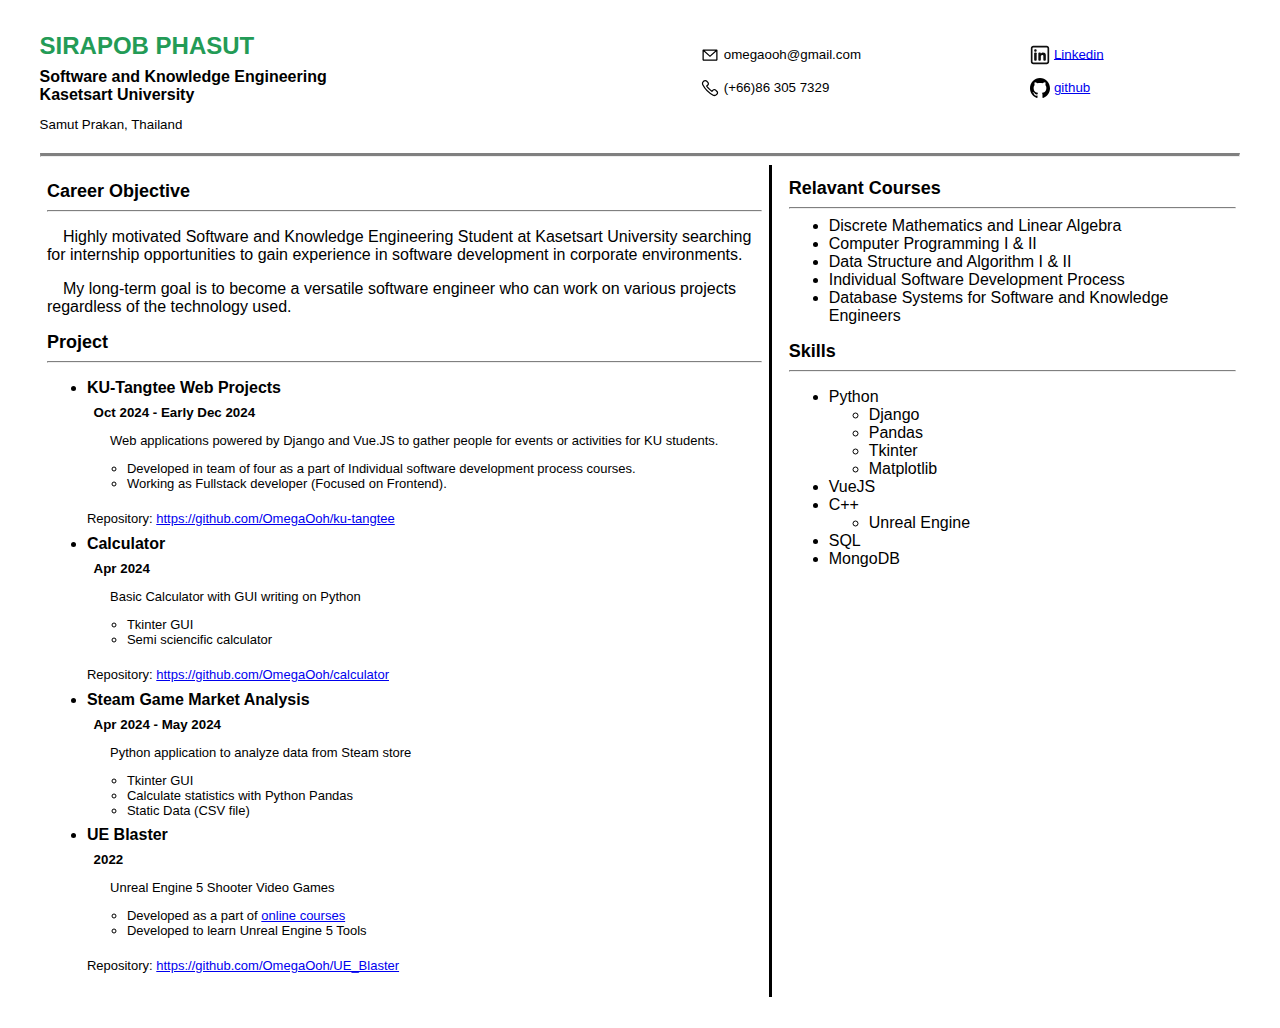
==== index.html @ ba355285 "Change of words, Specify Programming Language Framework" ====
<!DOCTYPE html>
<link rel="stylesheet" href="style.css">
<div class="frame">
    <div class="grid-2c">
        <div class="grid-content">
            <h1 class="name">SIRAPOB PHASUT</h1>
            <h2 class="det">Software and Knowledge Engineering <br> Kasetsart University</h2>
            <p class="contact">Samut Prakan, Thailand</p>
        </div>
        <div class="grid-2c">
            <div>
                <p class="contact">
                    <img src="email.svg" style="vertical-align:middle">
                    <span>omegaooh@gmail.com</span>
                </p>
                <p class="contact">
                    <img src="tel.svg" style="vertical-align:middle">
                    <span>(+66)86 305 7329</span>
                </p>
            </div>
            <div>
                <p class="contact">
                    <img src="linkedin.svg" style="vertical-align:middle">
                    <a href="https://www.linkedin.com/in/sirapob-phasut-ba5649323/">Linkedin</a>
                </p>
                <p class="contact">
                    <img src="github.svg" style="vertical-align:middle">
                    <a href="https://github.com/OmegaOoh/">github</a>
                </p>
            </div>
            
        </div>
    </div>
    
    <hr class="solid">
    <div class="grid-2ca">
        <div class="grid-al">
            <div>
                <h2 style="margin-bottom: 1%">Career Objective</h2>
                <hr class="solid_l">
                <p> &emsp;Highly motivated Software and Knowledge Engineering Student at Kasetsart University
                    searching for internship opportunities to gain experience in software development in corporate environments.
                </p>
                &emsp;My long-term goal is to become a versatile software engineer who can work on various projects regardless of the technology used.
                <p>

                </p>
            </div>
            <div>
                <h2 style="margin-bottom: 1%">Project</h2>
                <hr class="solid_l">
                <ul>
                    <li>
                        <h3>KU-Tangtee Web Projects</h3>
                        <p class="time-range">Oct 2024 - Early Dec 2024</p>
                        <p class="pr-detail" class="pr-detail">&emsp; Web applications powered by Django and Vue.JS to gather people for events or activities for KU students.</p>
                        <ul class="pr-detail">
                            <li>Developed in team of four as a part of Individual software development process courses.</li>
                            <li>Working as Fullstack developer (Focused on Frontend).</li>
                        </ul>
                        <br>
                        <span class="pr-detail">Repository:
                            <a href="https://github.com/OmegaOoh/ku-tangtee">
                                https://github.com/OmegaOoh/ku-tangtee
                            </a>
                        </span>
                    </li>
                    <li>
                        <h3>Calculator</h3>
                        <p class="time-range">Apr 2024</p>
                        <p class="pr-detail">&emsp; Basic Calculator with GUI writing on Python</p>
                        <ul class="pr-detail">
                            <li>Tkinter GUI</li>
                            <li>Semi sciencific calculator</li>
                        </ul>
                        <br>
                        <span class="pr-detail">Repository:
                            <a href="https://github.com/OmegaOoh/calculator">
                                https://github.com/OmegaOoh/calculator
                            </a>
                        </span>
                    </li>
                    <li>
                        <h3>Steam Game Market Analysis</h3>
                        <p class="time-range">Apr 2024 - May 2024</p>
                        <p class="pr-detail">&emsp; Python application to analyze data from Steam store</p>
                        <ul class="pr-detail">
                            <li>Tkinter GUI</li>
                            <li>Calculate statistics with Python Pandas</li>
                            <li>Static Data (CSV file)</li>
                        </ul>
                    </li>
                    <li>
                        <h3>UE Blaster</h3>
                        <p class="time-range">2022</p>
                        <p class="pr-detail">&emsp; Unreal Engine 5 Shooter Video Games</p>
                        <ul class="pr-detail">
                            <li>Developed as a part of <a href="https://www.udemy.com/course/unreal-engine-5-cpp-multiplayer-shooter/">online courses</a></li>
                            <li>Developed to learn Unreal Engine 5 Tools</li>
                        </ul>
                        <br>
                        <span class="pr-detail">Repository:
                            <a href="https://github.com/OmegaOoh/UE_Blaster">
                                https://github.com/OmegaOoh/UE_Blaster
                            </a>
                        </span>
                    </li>

                </ul>
            </div>
            
        </div>
        <div class="grid-ar">
            <div>
                <h2 style="margin-bottom: 0px">Relavant Courses</h2>
                <hr class="solid_l">
                <ul style="margin-top:0px">
                    <li>Discrete Mathematics and Linear Algebra</li>
                    <li>Computer Programming I & II</li>
                    <li>Data Structure and Algorithm I & II</li>
                    <li>Individual Software Development Process</li>
                    <li>Database Systems for Software and Knowledge Engineers</li>
                </ul>
            </div>
            <div>
                <h2>Skills</h2>
                <hr class="solid_l">
                <ul>
                    <li>Python</li>
                    <ul>
                        <li>Django</li>
                        <li>Pandas</li>
                        <li>Tkinter</li>
                        <li>Matplotlib</li>
                    </ul>
                    <li>VueJS</li>
                    <li>C++</li>
                    <ul>
                        <li>Unreal Engine</li>
                    </ul>
                    <li>SQL</li>
                    <li>MongoDB</li>
                </ul>
            </div>
        </div>
    </div>
    
</div>
---- style.css ----
div.frame {
    margin: 2.5%;
    font-family: Helvetica;
}

div.grid-2c {
    display: grid;
    column-gap: 5%;
    grid-template-columns: 50% 50%;
    align-items: start;
}

div.grid-2ca {
    display: grid;
    column-gap: 1%;
    grid-template-areas: 'left left right right';
    align-items: start;
    
}

.grid-al {
    padding: 1%;
    grid-area:left;
    border-right: 3px solid
}
.grid-ar {
    padding: 1%;
    grid-area:right;
}

h1.name {
    text-align: left;
    color: rgba(35, 155, 86);
    font-size:x-large;
    margin: 0px;
}

h2.det {
    text-align: left;
    font-size: medium;
    margin-top: 0.5rem;
}
h2 {
    text-align: left;
    font-size:large;
    margin-top: 0.5rem;
    margin-bottom: 0.5rem;
}

h3 {
    font-size: medium;
    margin-top: 0.5rem;
    margin-bottom: 0.5rem;
}

.time-range {
    font-size:smaller;
    font-weight: bold;
    margin-top: 0.25rem;
    margin-bottom: 0.05rem;
    padding-left: 0.5em;
}

.pr-detail {
    font-size: small;
}

p.pr-detail {
    margin-left: 0.5em
}

.contact {
    font-size:smaller
}

hr.solid {
    border-top: 3px solid;
}
hr.solid_l {
    border-top: 1px solid;
}
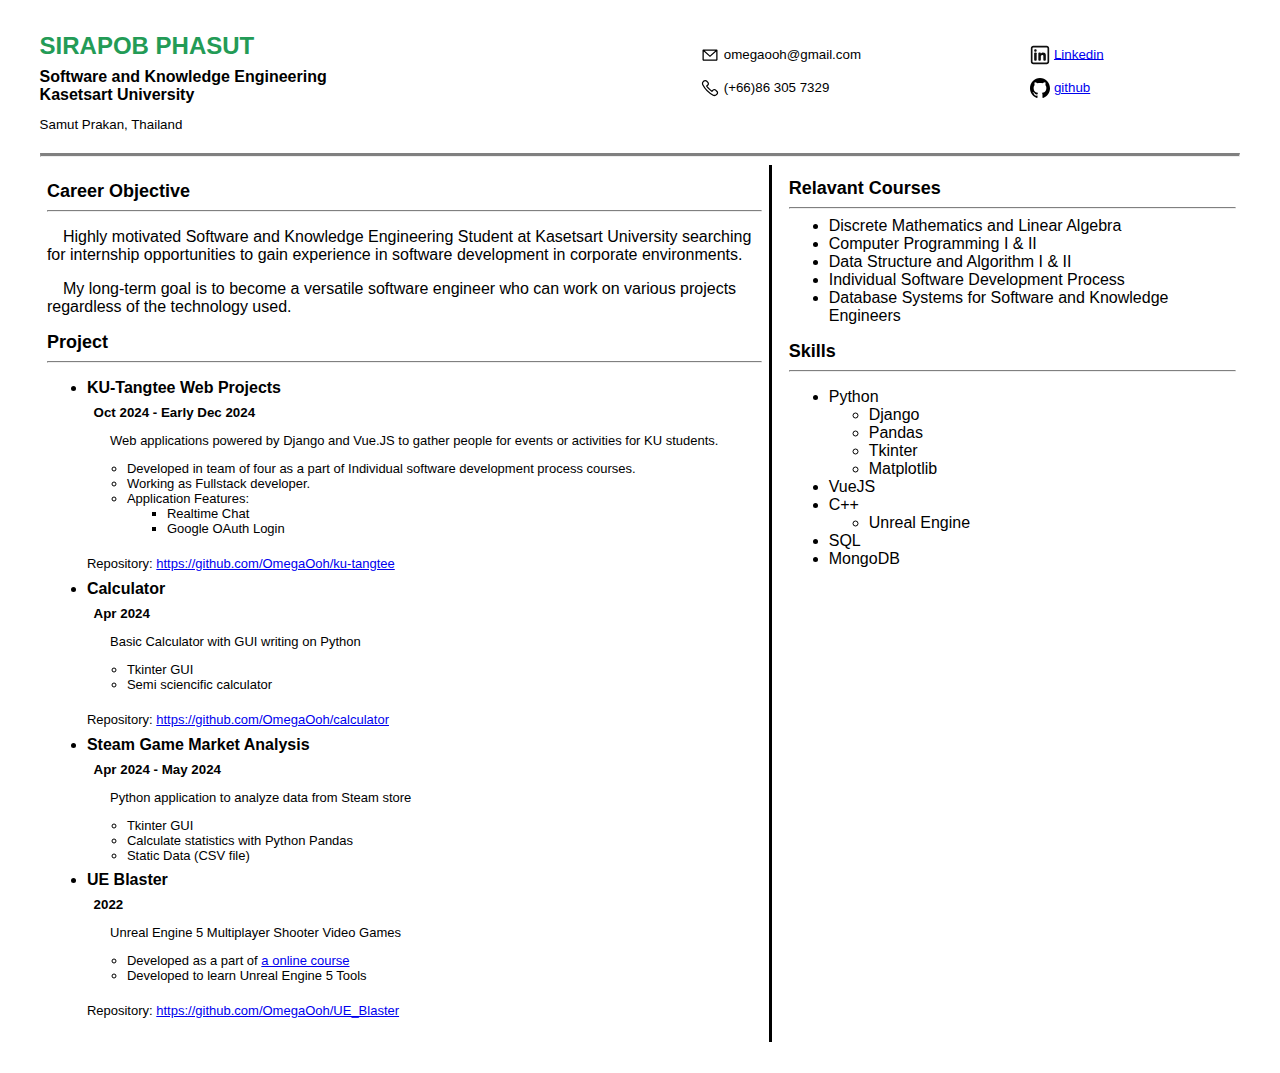
==== commit 30b8954e: "Add little bit of detail to projects" ====
--- a/index.html
+++ b/index.html
@@ -56,7 +56,12 @@
                         <p class="pr-detail" class="pr-detail">&emsp; Web applications powered by Django and Vue.JS to gather people for events or activities for KU students.</p>
                         <ul class="pr-detail">
                             <li>Developed in team of four as a part of Individual software development process courses.</li>
-                            <li>Working as Fullstack developer (Focused on Frontend).</li>
+                            <li>Working as Fullstack developer.</li>
+                            <li>Application Features:</li>
+                            <ul>
+                                <li>Realtime Chat</li>
+                                <li>Google OAuth Login</li>
+                            </ul>
                         </ul>
                         <br>
                         <span class="pr-detail">Repository:
@@ -93,10 +98,11 @@
                     <li>
                         <h3>UE Blaster</h3>
                         <p class="time-range">2022</p>
-                        <p class="pr-detail">&emsp; Unreal Engine 5 Shooter Video Games</p>
+                        <p class="pr-detail">&emsp; Unreal Engine 5 Multiplayer Shooter Video Games</p>
                         <ul class="pr-detail">
-                            <li>Developed as a part of <a href="https://www.udemy.com/course/unreal-engine-5-cpp-multiplayer-shooter/">online courses</a></li>
+                            <li>Developed as a part of <a href="https://www.udemy.com/course/unreal-engine-5-cpp-multiplayer-shooter/">a online course</a></li>
                             <li>Developed to learn Unreal Engine 5 Tools</li>
+                            
                         </ul>
                         <br>
                         <span class="pr-detail">Repository:
@@ -127,17 +133,17 @@
                 <hr class="solid_l">
                 <ul>
                     <li>Python</li>
-                    <ul>
-                        <li>Django</li>
-                        <li>Pandas</li>
-                        <li>Tkinter</li>
-                        <li>Matplotlib</li>
-                    </ul>
+                        <ul>
+                            <li>Django</li>
+                            <li>Pandas</li>
+                            <li>Tkinter</li>
+                            <li>Matplotlib</li>
+                        </ul>
                     <li>VueJS</li>
                     <li>C++</li>
-                    <ul>
-                        <li>Unreal Engine</li>
-                    </ul>
+                        <ul>
+                            <li>Unreal Engine</li>
+                        </ul>
                     <li>SQL</li>
                     <li>MongoDB</li>
                 </ul>
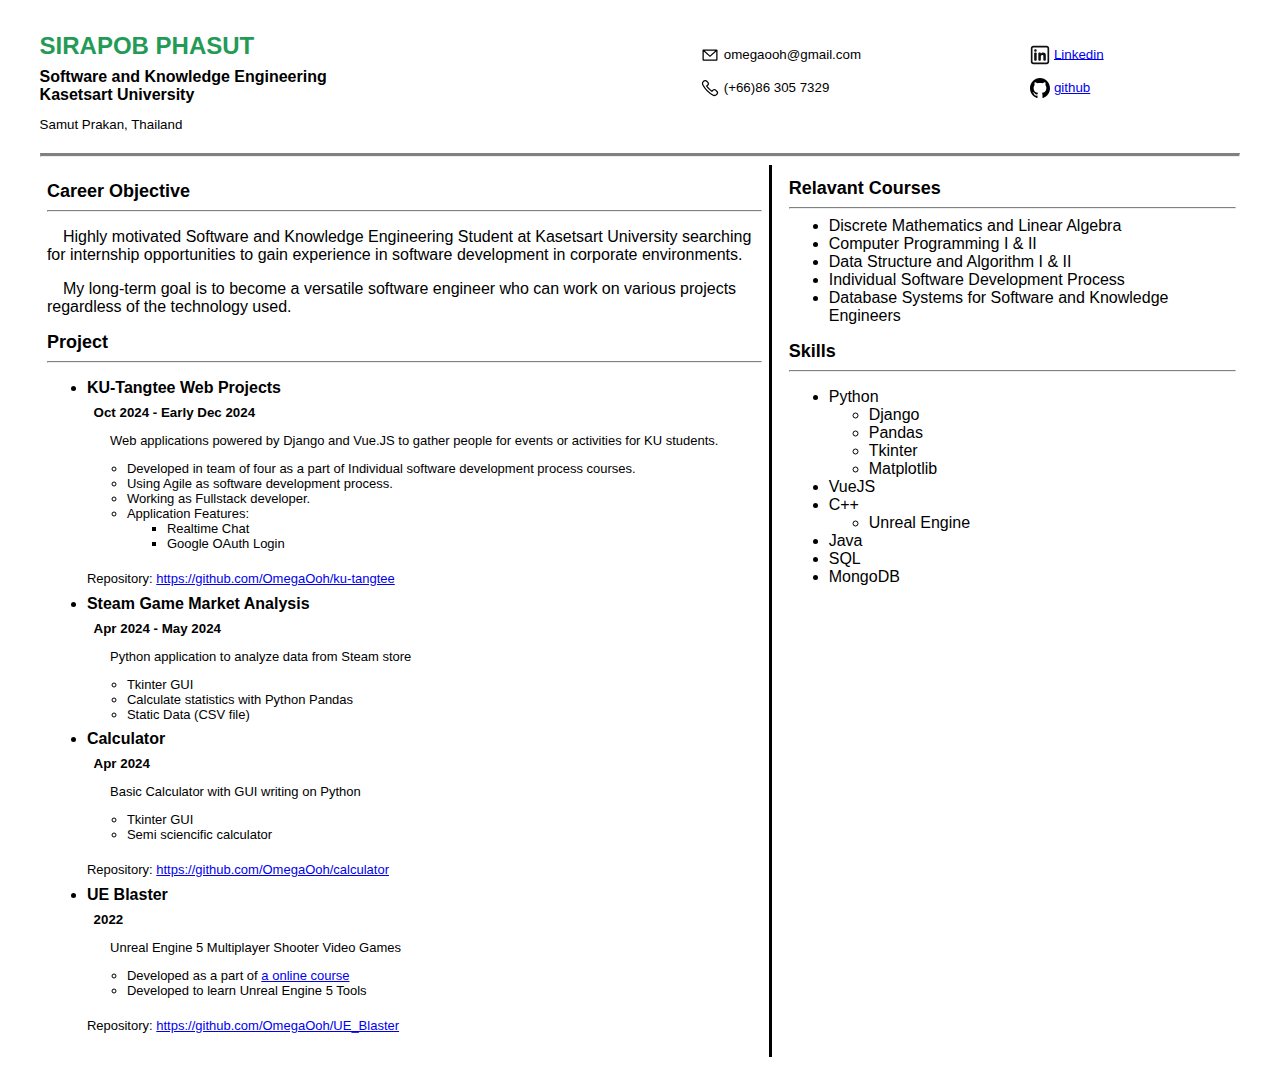
==== commit 4914c154: "add small detail to project" ====
--- a/index.html
+++ b/index.html
@@ -56,6 +56,7 @@
                         <p class="pr-detail" class="pr-detail">&emsp; Web applications powered by Django and Vue.JS to gather people for events or activities for KU students.</p>
                         <ul class="pr-detail">
                             <li>Developed in team of four as a part of Individual software development process courses.</li>
+                            <li>Using Agile as software development process. </li>
                             <li>Working as Fullstack developer.</li>
                             <li>Application Features:</li>
                             <ul>
@@ -71,6 +72,16 @@
                         </span>
                     </li>
                     <li>
+                        <h3>Steam Game Market Analysis</h3>
+                        <p class="time-range">Apr 2024 - May 2024</p>
+                        <p class="pr-detail">&emsp; Python application to analyze data from Steam store</p>
+                        <ul class="pr-detail">
+                            <li>Tkinter GUI</li>
+                            <li>Calculate statistics with Python Pandas</li>
+                            <li>Static Data (CSV file)</li>
+                        </ul>
+                    </li>
+                    <li>
                         <h3>Calculator</h3>
                         <p class="time-range">Apr 2024</p>
                         <p class="pr-detail">&emsp; Basic Calculator with GUI writing on Python</p>
@@ -84,16 +95,6 @@
                                 https://github.com/OmegaOoh/calculator
                             </a>
                         </span>
-                    </li>
-                    <li>
-                        <h3>Steam Game Market Analysis</h3>
-                        <p class="time-range">Apr 2024 - May 2024</p>
-                        <p class="pr-detail">&emsp; Python application to analyze data from Steam store</p>
-                        <ul class="pr-detail">
-                            <li>Tkinter GUI</li>
-                            <li>Calculate statistics with Python Pandas</li>
-                            <li>Static Data (CSV file)</li>
-                        </ul>
                     </li>
                     <li>
                         <h3>UE Blaster</h3>
@@ -144,6 +145,7 @@
                         <ul>
                             <li>Unreal Engine</li>
                         </ul>
+                    <li>Java</li>
                     <li>SQL</li>
                     <li>MongoDB</li>
                 </ul>
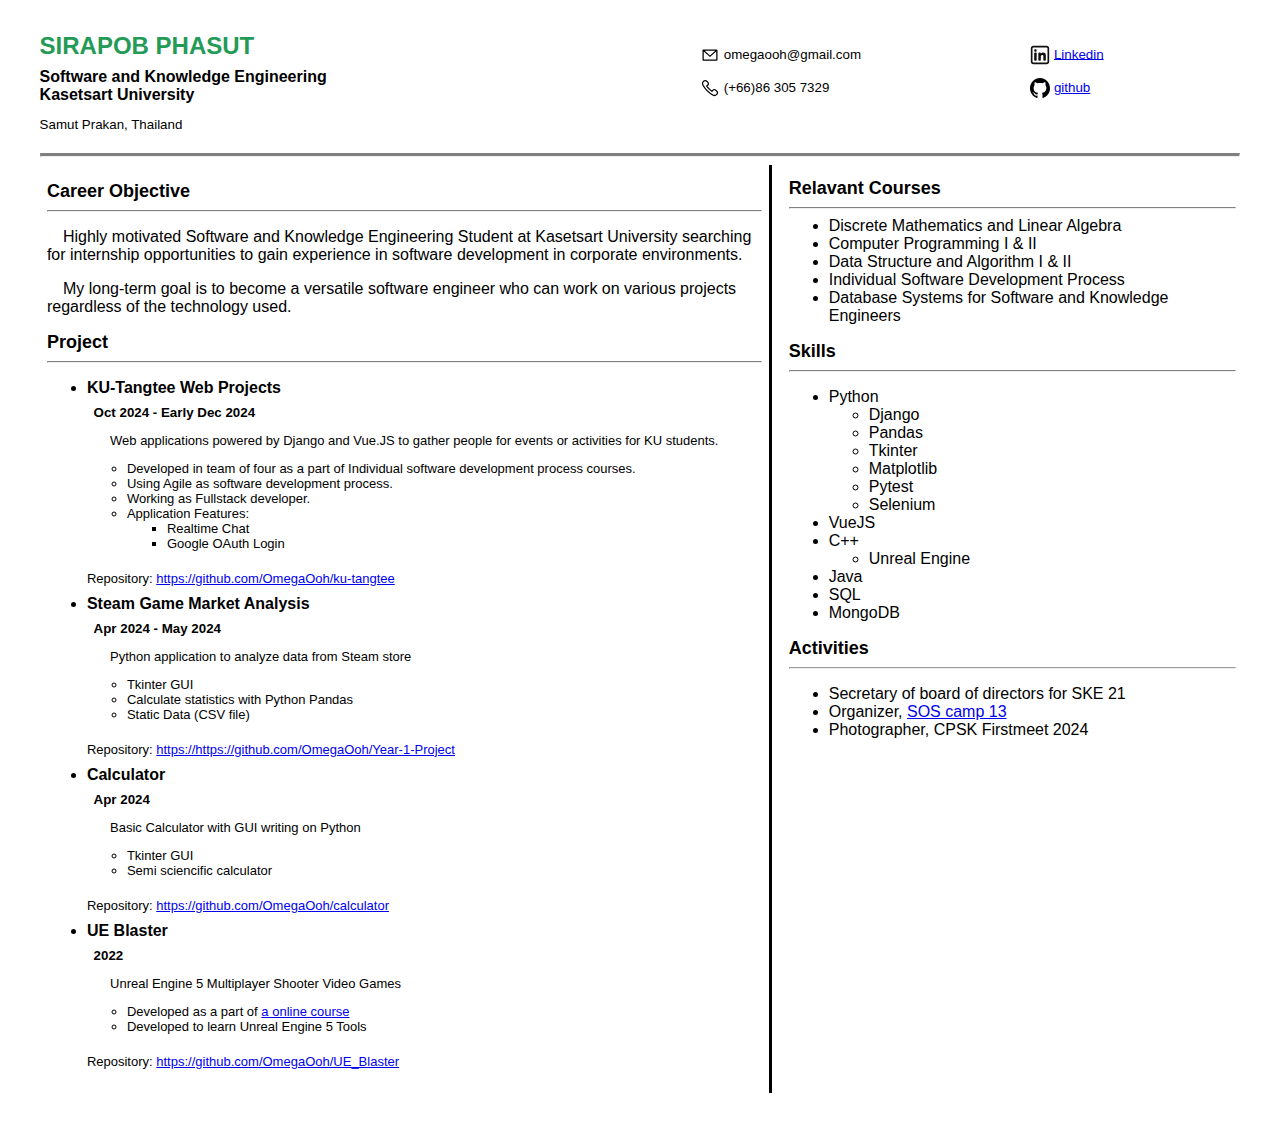
==== commit 699f8379: "Add activities section" ====
--- a/index.html
+++ b/index.html
@@ -80,6 +80,12 @@
                             <li>Calculate statistics with Python Pandas</li>
                             <li>Static Data (CSV file)</li>
                         </ul>
+                        <br>
+                        <span class="pr-detail">Repository:
+                            <a href="https://https://github.com/OmegaOoh/Year-1-Project">
+                                https://https://github.com/OmegaOoh/Year-1-Project
+                            </a>
+                        </span>
                     </li>
                     <li>
                         <h3>Calculator</h3>
@@ -139,6 +145,8 @@
                             <li>Pandas</li>
                             <li>Tkinter</li>
                             <li>Matplotlib</li>
+                            <li>Pytest</li>
+                            <li>Selenium</li>
                         </ul>
                     <li>VueJS</li>
                     <li>C++</li>
@@ -148,6 +156,16 @@
                     <li>Java</li>
                     <li>SQL</li>
                     <li>MongoDB</li>
+                    
+                </ul>
+            </div>
+            <div>
+                <h2>Activities</h2>
+                <hr class=""solid_l>
+                <ul>
+                    <li>Secretary of board of directors for SKE 21</li>
+                    <li>Organizer, <a href="https://www.instagram.com/sos_camp13/">SOS camp 13</a></li>
+                    <li>Photographer, CPSK Firstmeet 2024</li>
                 </ul>
             </div>
         </div>
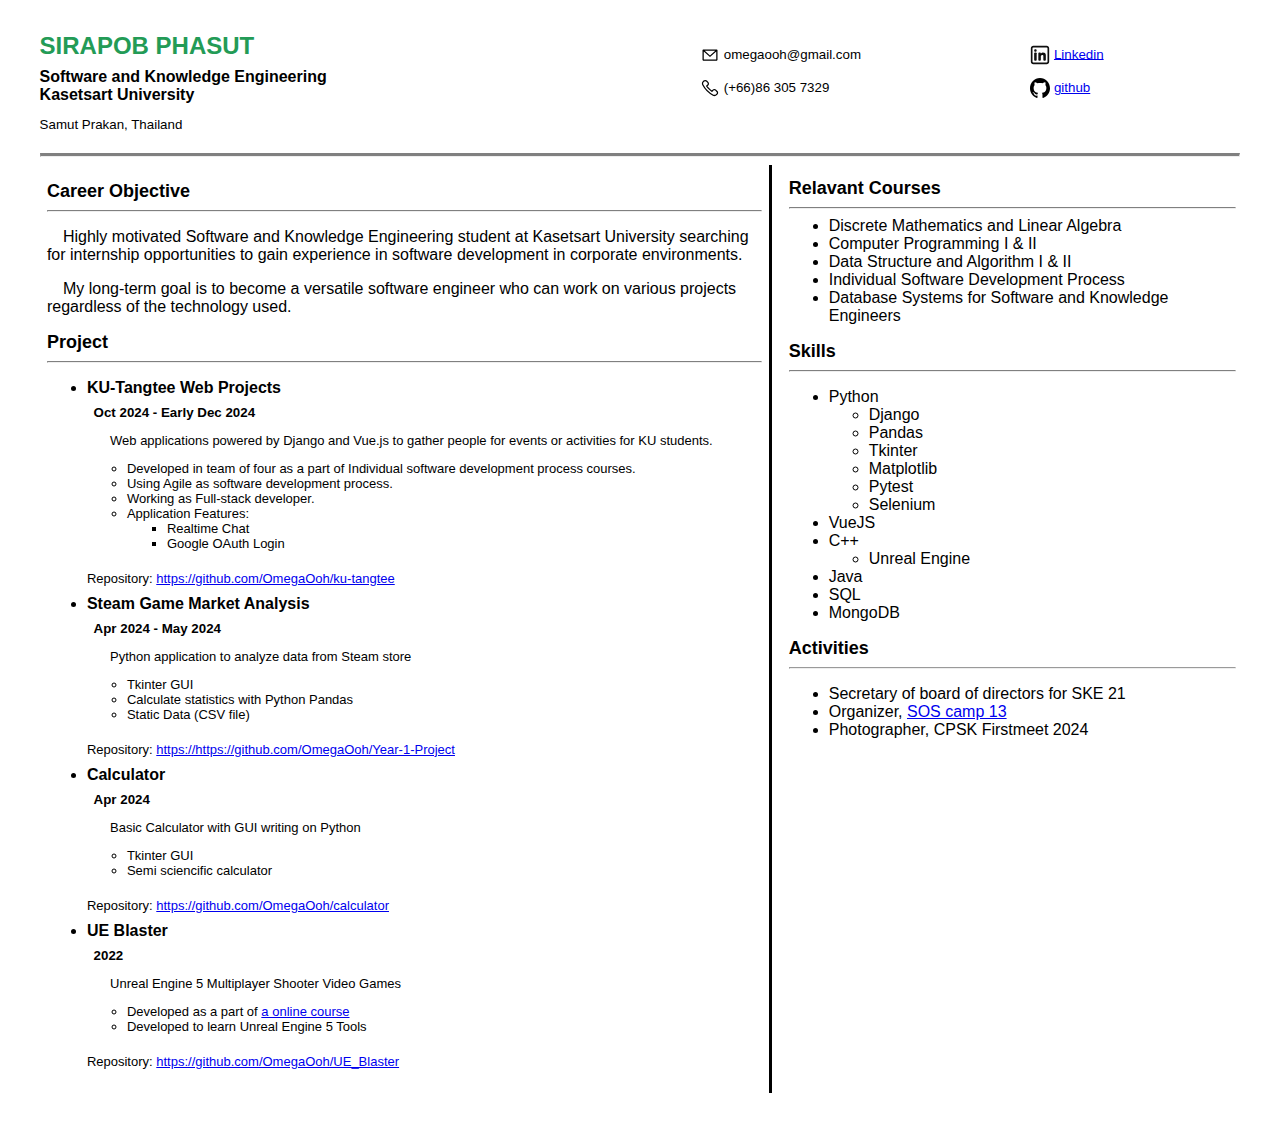
==== commit d3d3f838: "fix typo" ====
--- a/index.html
+++ b/index.html
@@ -38,7 +38,7 @@
             <div>
                 <h2 style="margin-bottom: 1%">Career Objective</h2>
                 <hr class="solid_l">
-                <p> &emsp;Highly motivated Software and Knowledge Engineering Student at Kasetsart University
+                <p> &emsp;Highly motivated Software and Knowledge Engineering student at Kasetsart University
                     searching for internship opportunities to gain experience in software development in corporate environments.
                 </p>
                 &emsp;My long-term goal is to become a versatile software engineer who can work on various projects regardless of the technology used.
@@ -53,11 +53,11 @@
                     <li>
                         <h3>KU-Tangtee Web Projects</h3>
                         <p class="time-range">Oct 2024 - Early Dec 2024</p>
-                        <p class="pr-detail" class="pr-detail">&emsp; Web applications powered by Django and Vue.JS to gather people for events or activities for KU students.</p>
+                        <p class="pr-detail" class="pr-detail">&emsp; Web applications powered by Django and Vue.js to gather people for events or activities for KU students.</p>
                         <ul class="pr-detail">
                             <li>Developed in team of four as a part of Individual software development process courses.</li>
                             <li>Using Agile as software development process. </li>
-                            <li>Working as Fullstack developer.</li>
+                            <li>Working as Full-stack developer.</li>
                             <li>Application Features:</li>
                             <ul>
                                 <li>Realtime Chat</li>
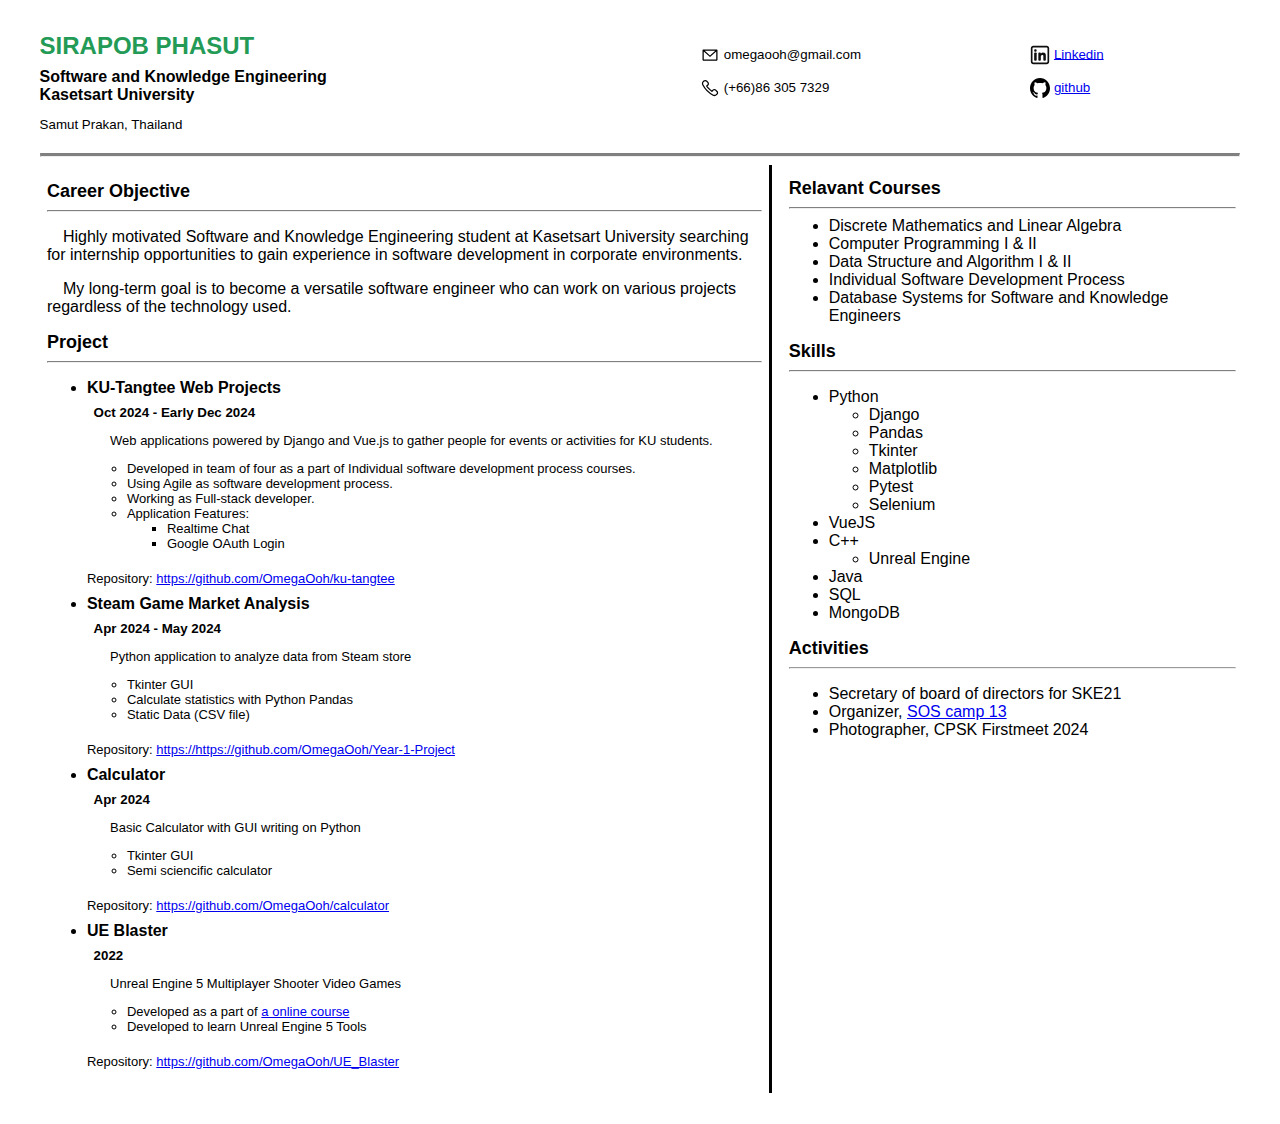
==== commit 41a3b679: "remove space between SKE & 21" ====
--- a/index.html
+++ b/index.html
@@ -163,7 +163,7 @@
                 <h2>Activities</h2>
                 <hr class=""solid_l>
                 <ul>
-                    <li>Secretary of board of directors for SKE 21</li>
+                    <li>Secretary of board of directors for SKE21</li>
                     <li>Organizer, <a href="https://www.instagram.com/sos_camp13/">SOS camp 13</a></li>
                     <li>Photographer, CPSK Firstmeet 2024</li>
                 </ul>
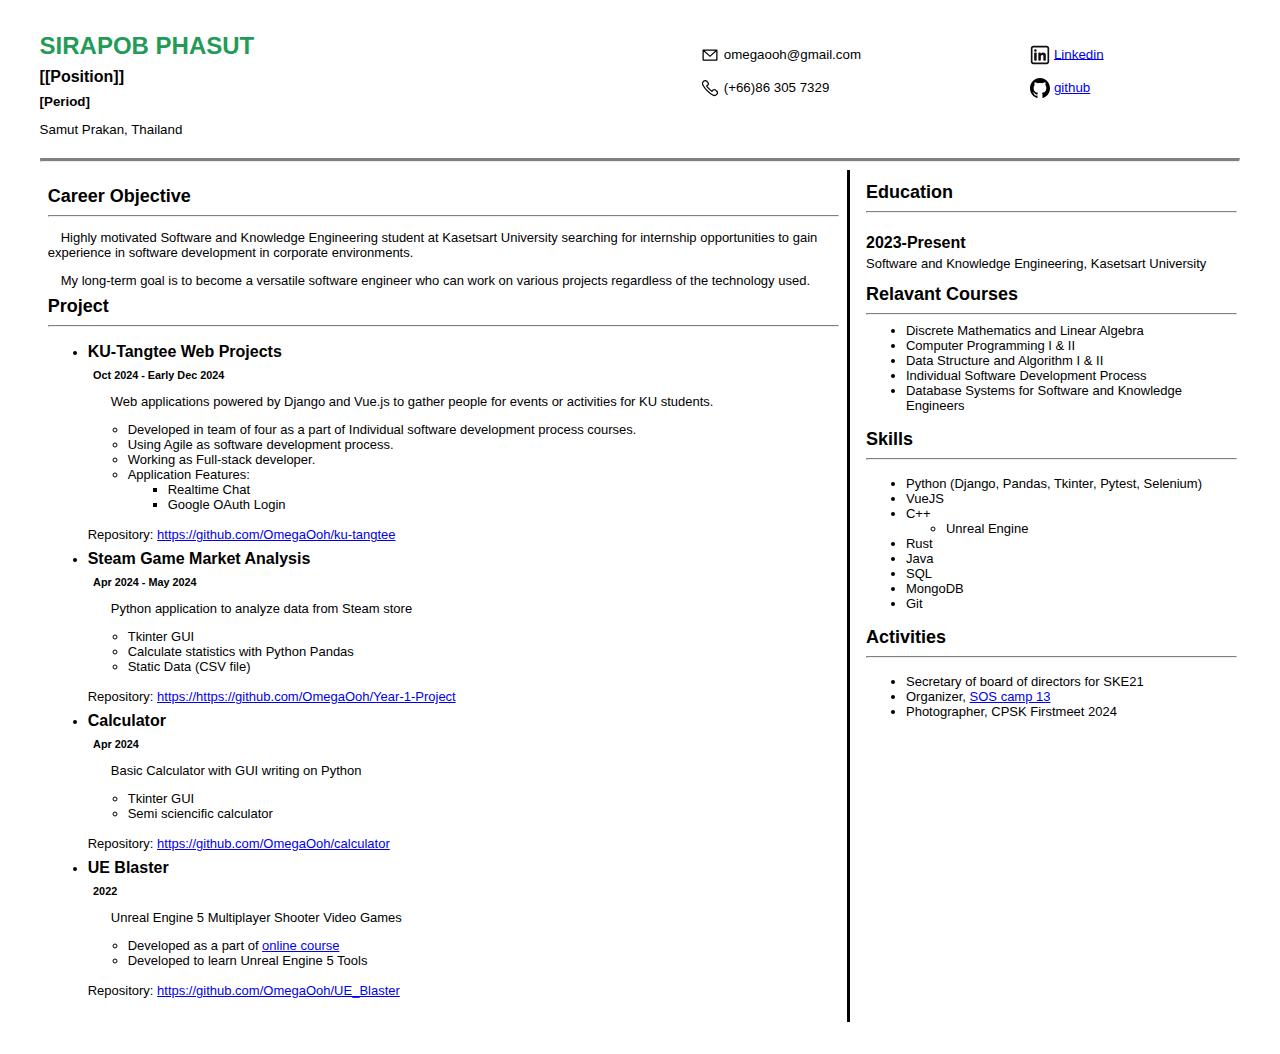
==== commit 5a249d6c: "update template" ====
--- a/index.html
+++ b/index.html
@@ -4,7 +4,8 @@
     <div class="grid-2c">
         <div class="grid-content">
             <h1 class="name">SIRAPOB PHASUT</h1>
-            <h2 class="det">Software and Knowledge Engineering <br> Kasetsart University</h2>
+            <h3 class="det" style="font-size: medium">[[Position]]</h3>
+            <h3 class="det" style="font-size: smaller">[Period]</h3>
             <p class="contact">Samut Prakan, Thailand</p>
         </div>
         <div class="grid-2c">
@@ -31,20 +32,16 @@
             
         </div>
     </div>
-    
     <hr class="solid">
     <div class="grid-2ca">
         <div class="grid-al">
-            <div>
+            <div style="font-size: small">
                 <h2 style="margin-bottom: 1%">Career Objective</h2>
                 <hr class="solid_l">
                 <p> &emsp;Highly motivated Software and Knowledge Engineering student at Kasetsart University
                     searching for internship opportunities to gain experience in software development in corporate environments.
                 </p>
                 &emsp;My long-term goal is to become a versatile software engineer who can work on various projects regardless of the technology used.
-                <p>
-
-                </p>
             </div>
             <div>
                 <h2 style="margin-bottom: 1%">Project</h2>
@@ -107,7 +104,7 @@
                         <p class="time-range">2022</p>
                         <p class="pr-detail">&emsp; Unreal Engine 5 Multiplayer Shooter Video Games</p>
                         <ul class="pr-detail">
-                            <li>Developed as a part of <a href="https://www.udemy.com/course/unreal-engine-5-cpp-multiplayer-shooter/">a online course</a></li>
+                            <li>Developed as a part of <a href="https://www.udemy.com/course/unreal-engine-5-cpp-multiplayer-shooter/">online course</a></li>
                             <li>Developed to learn Unreal Engine 5 Tools</li>
                             
                         </ul>
@@ -118,12 +115,16 @@
                             </a>
                         </span>
                     </li>
-
                 </ul>
             </div>
-            
         </div>
         <div class="grid-ar">
+            <div>
+                <h2>Education</h2>
+                <hr class="solid_l">
+                <h4 style="margin-bottom: 0px">2023-Present</h4>
+                <p style="margin-top: 1%">Software and Knowledge Engineering, Kasetsart University</p>
+            </div>
             <div>
                 <h2 style="margin-bottom: 0px">Relavant Courses</h2>
                 <hr class="solid_l">
@@ -139,29 +140,22 @@
                 <h2>Skills</h2>
                 <hr class="solid_l">
                 <ul>
-                    <li>Python</li>
-                        <ul>
-                            <li>Django</li>
-                            <li>Pandas</li>
-                            <li>Tkinter</li>
-                            <li>Matplotlib</li>
-                            <li>Pytest</li>
-                            <li>Selenium</li>
-                        </ul>
+                    <li>Python (Django, Pandas, Tkinter, Pytest, Selenium)</li>
                     <li>VueJS</li>
                     <li>C++</li>
                         <ul>
                             <li>Unreal Engine</li>
                         </ul>
+                    <li>Rust</li>
                     <li>Java</li>
                     <li>SQL</li>
                     <li>MongoDB</li>
-                    
+                    <li>Git</li>
                 </ul>
             </div>
             <div>
                 <h2>Activities</h2>
-                <hr class=""solid_l>
+                <hr class="solid_l">
                 <ul>
                     <li>Secretary of board of directors for SKE21</li>
                     <li>Organizer, <a href="https://www.instagram.com/sos_camp13/">SOS camp 13</a></li>
--- a/style.css
+++ b/style.css
@@ -79,3 +79,11 @@
 hr.solid_l {
     border-top: 1px solid;
 }
+
+p {
+    font-size: small
+}
+
+li {
+    font-size: small
+}